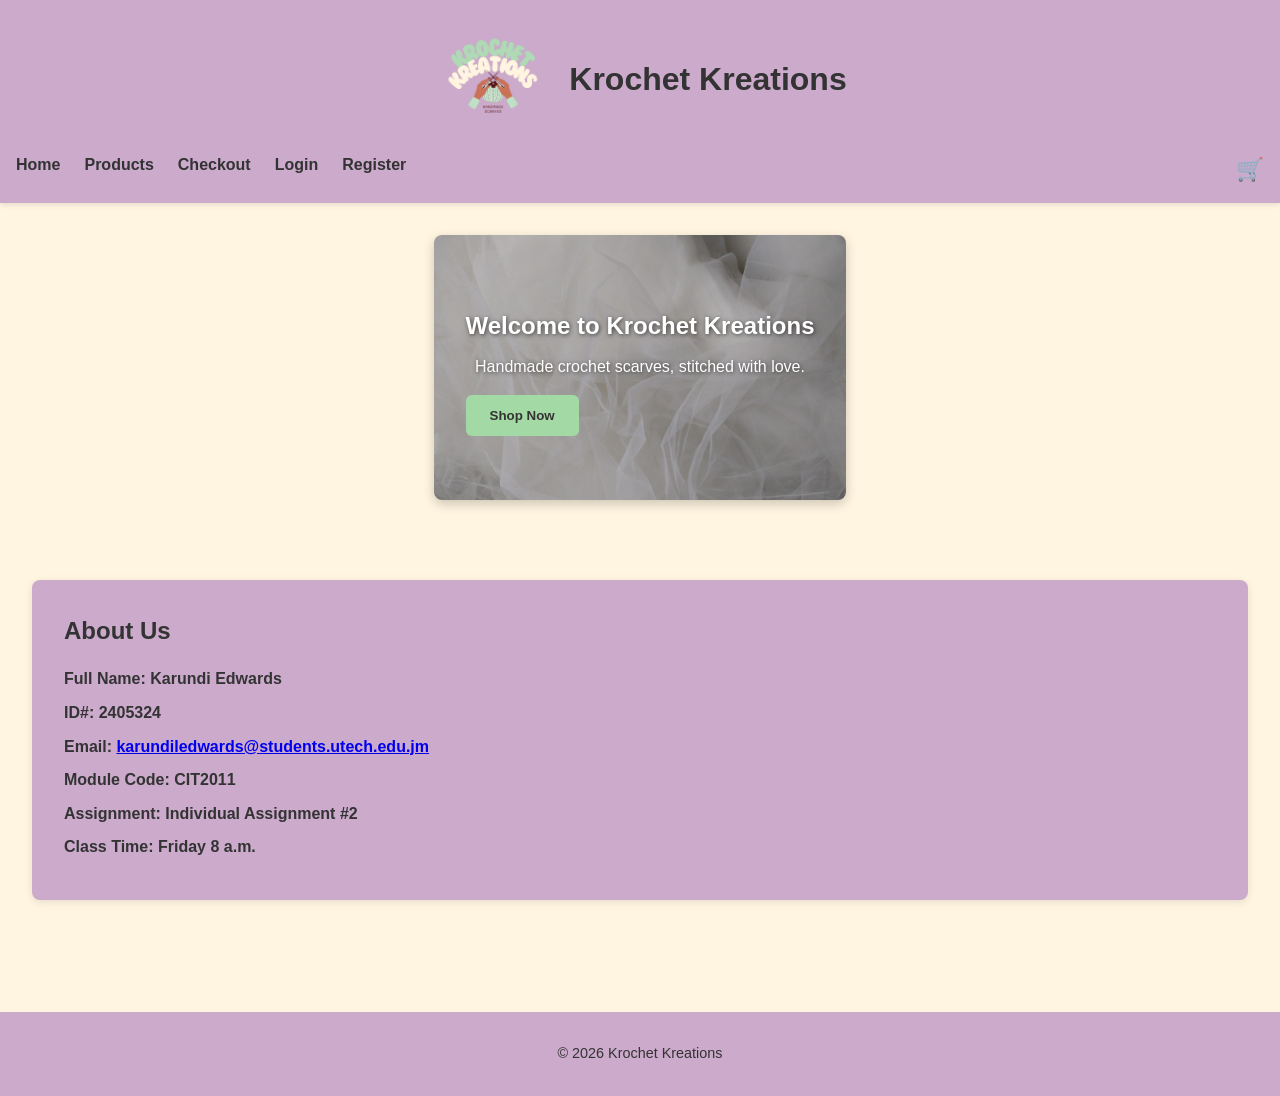
==== index.html @ e87510be "Rename Codes/index.html to index.html" ====
<!DOCTYPE html>
<html lang="en">
<head>
  <meta charset="UTF-8">
  <meta name="viewport" content="width=device-width, initial-scale=1.0">
  <title>Krochet Kreations - Home</title>
  <!-- Go up one folder to reach style.css -->
  <link rel="stylesheet" href="../style.css">
</head>
<body>
  <header>
    <div class="logo-container">
      <a href="index.html">
        <!-- Assets is outside Codes, so go up one folder -->
        <img src="../Assets/sitelogo.jpg" alt="Krochet Kreations Logo" class="logo">
      </a>
      <h1>Krochet Kreations</h1>
    </div>
    <nav>
      <ul>
        <li><a href="index.html">Home</a></li>
        <li><a href="products.html">Products</a></li>
        <li><a href="checkout.html">Checkout</a></li>
        <li><a href="login.html">Login</a></li>
        <li><a href="register.html">Register</a></li>

        <li class="cart-link">
          <a href="cart.html">🛒</a>
        </li>
      </ul>
    </nav>
  </header>

  <main>
    <!-- Hero Section -->
    <section class="hero">
      <h2>Welcome to Krochet Kreations</h2>
      <p>Handmade crochet scarves, stitched with love.</p>
      <button onclick="window.location.href='products.html'">Shop Now</button>
    </section>

    <!-- About Us Section -->
    <section class="about">
      <h2>About Us</h2>
      <p><strong>Full Name:</strong> Karundi Edwards</p>
      <p><strong>ID#:</strong> 2405324</p>
      <p><strong>Email:</strong> 
        <a href="mailto:karundiledwards@students.utech.edu.jm">
          karundiledwards@students.utech.edu.jm
        </a>
      </p>
      <p><strong>Module Code:</strong> CIT2011</p>
      <p><strong>Assignment:</strong> Individual Assignment #2</p>
      <p><strong>Class Time:</strong> Friday 8 a.m.</p>
    </section>
  </main>

  <footer>
    <p>&copy; 2026 Krochet Kreations</p>
  </footer>

  <!-- Go up one folder to reach script.js -->
  <script src="../script.js"></script>
</body>
</html>
---- style.css ----
/* IA#2 CSS - Crochet Charm Website */

/* --- VARIABLES & BASE STYLES --- */
:root {
  --primary-color: #CBAACB;   /* Lavender */
  --secondary-color: #A3D9A5; /* Mint */
  --accent-color: #FFF5E1;    /* Cream */
  --dark-color: #333;
  --light-color: #fff;
  --font-family: 'Poppins', sans-serif;
}

body {
  font-family: var(--font-family);
  margin: 0;
  padding: 0;
  background-color: var(--accent-color);
  color: var(--dark-color);
  line-height: 1.6;
}

/* --- HEADER & NAVIGATION --- */
header {
  background-color: var(--primary-color);
  padding: 1rem;
  box-shadow: 0 2px 5px rgba(0,0,0,0.1);
}

.logo-container {
  display: flex;
  align-items: center;
  justify-content: center;
  gap: 1rem;
}

.logo {
  height: 120px;
  width: auto;
  border-radius: 6px;
}

/* Navigation layout */
nav ul {
  list-style: none;
  display: flex;
  justify-content: center;
  gap: 1.5rem;
  padding: 0;
  margin: 0.5rem 0 0;
}

nav a {
  text-decoration: none;
  color: var(--dark-color);
  font-weight: bold;
  transition: color 0.3s ease;
}

nav a:hover {
  color: var(--secondary-color);
}

nav ul .cart-link {
  margin-left: auto;
}

nav ul .cart-link a {
  font-size: 1.4rem; 
  text-decoration: none;
}

/* --- HERO SECTION --- */
.hero {
  background-image: url("../Assets/meshbackground.jpg");
  background-size: cover;
  background-position: center;
  color: var(--light-color);
  text-align: center;
  padding: 4rem 2rem;
  border-radius: 8px;
  box-shadow: 0 4px 12px rgba(0,0,0,0.2);
  margin-bottom: 3rem; /* space below hero */
}

.hero h2, .hero p {
  margin: 0.5rem 0;
  text-shadow: 1px 1px 4px rgba(0,0,0,0.6);
}

.hero button {
  margin-top: 1rem;
  background: var(--secondary-color);
  color: var(--dark-color);
  border: none;
  padding: 0.8rem 1.5rem;
  border-radius: 6px;
  font-weight: bold;
  cursor: pointer;
  transition: background 0.3s ease;
}

.hero button:hover {
  background: var(--primary-color);
}

/* --- ABOUT US SECTION --- */
.about {
  background: var(--primary-color);
  color: var(--dark-color);
  padding: 2rem;
  border-radius: 8px;
  box-shadow: 0 2px 8px rgba(0,0,0,0.1);
  width: 100%;
  margin-bottom: 3rem; /* space below about section */
}

.about h2 {
  margin-top: 0;
  margin-bottom: 1rem;
}

.about p {
  margin: 0.5rem 0;
  font-weight: bold;
}

/* --- PRODUCT GRID --- */
main {
  padding: 2rem;
  display: grid;                         /* switch to grid layout */
  grid-template-columns: repeat(3, 1fr); /* 3 equal columns */
  gap: 2rem;                             /* spacing between items */
}

.product {
  border: 1px solid #ddd;
  padding: 1rem;
  text-align: center;
  background-color: var(--light-color);
  border-radius: 8px;
  box-shadow: 0 2px 8px rgba(0,0,0,0.05);
  transition: transform 0.3s ease, box-shadow 0.3s ease;
}

.product:hover {
  transform: translateY(-5px);
  box-shadow: 0 4px 12px rgba(0,0,0,0.1);
}

.product img {
  max-width: 200px;
  border-radius: 8px;
  margin-bottom: 1rem;
}

/* Flexbox layout for products */
main {
  display: flex;
  flex-wrap: wrap;
  justify-content: space-around;
}

/* --- CART TABLE --- */
#cartTable {
  width: 100%;
  border-collapse: collapse;
  margin-top: 1rem;
  background-color: var(--light-color);
  border-radius: 6px;
  overflow: hidden;
}

#cartTable th {
  background-color: var(--primary-color);
  color: var(--dark-color);
  padding: 0.7rem;
}

#cartTable td {
  border: 1px solid #ccc;
  padding: 0.7rem;
  text-align: center;
}

#cartTable tfoot td {
  font-weight: bold;
  background-color: var(--secondary-color);
  color: var(--dark-color);
}

/* Empty cart placeholder row */
#cartBody td {
  font-style: italic;
  color: #666;
}

/* --- CART ACTION BUTTONS --- */
.cart-actions {
  display: flex;
  justify-content: center;
  gap: 1rem;
  margin-top: 1.5rem;
}

.cart-actions button {
  flex: 0 0 auto;
  padding: 0.7rem 1.2rem;
  border-radius: 6px;
  background: var(--secondary-color);
  color: var(--dark-color);
  font-weight: bold;
  cursor: pointer;
  transition: background 0.3s ease;
}

.cart-actions button:hover {
  background: var(--primary-color);
}

/* --- FORMS (Login/Register/Checkout) --- */
form {
  display: flex;
  flex-direction: column;
  gap: 1rem;
  max-width: 600px;
  margin: 2rem auto;
  padding: 1.5rem;
  background-color: var(--light-color);
  border-radius: 8px;
  box-shadow: 0 2px 8px rgba(0,0,0,0.05);
  border: 1px solid #ccc;
}

.row {
  display: flex;
  gap: 1rem;
  margin-bottom: 1rem;
}

.field {
  display: flex;
  flex-direction: column;
  flex: 1;
}

label {
  margin-bottom: 0.3rem;
  font-weight: bold;
  font-size: 0.9rem;
  color: var(--dark-color);
}

input, select, textarea {
  flex: 1;
  padding: 0.6rem;
  border: 1px solid #aaa;
  border-radius: 6px;
  font-family: var(--font-family);
  transition: border-color 0.3s ease;
}

input:focus, select:focus, textarea:focus {
  border-color: var(--primary-color);
  outline: none;
}

textarea {
  min-height: 60px;
  resize: vertical;
}

.buttons {
  display: flex;
  gap: 1rem;
  margin-top: 1rem;
}

button {
  flex: 1;
  display: flex;
  align-items: center;
  justify-content: center;
  gap: 0.5rem;
  background: var(--secondary-color);
  color: var(--dark-color);
  border: none;
  padding: 0.7rem;
  cursor: pointer;
  transition: background 0.3s ease;
  border-radius: 6px;
  font-weight: bold;
}

button:hover {
  background: var(--primary-color);
}

.material-icons {
  font-size: 20px;
}

/* --- FOOTER --- */
footer {
  background-color: var(--primary-color);
  text-align: center;
  padding: 1rem;
  margin-top: 2rem;
  font-size: 0.9rem;
}

/* --- RESPONSIVE DESIGN --- */
@media (max-width: 600px) {
  nav ul {
    flex-direction: column;
    align-items: center;
  }

  main {
    flex-direction: column;
    align-items: center;
  }

  .product {
    max-width: 90%;
  }

  .row {
    flex-direction: column;
  }
}
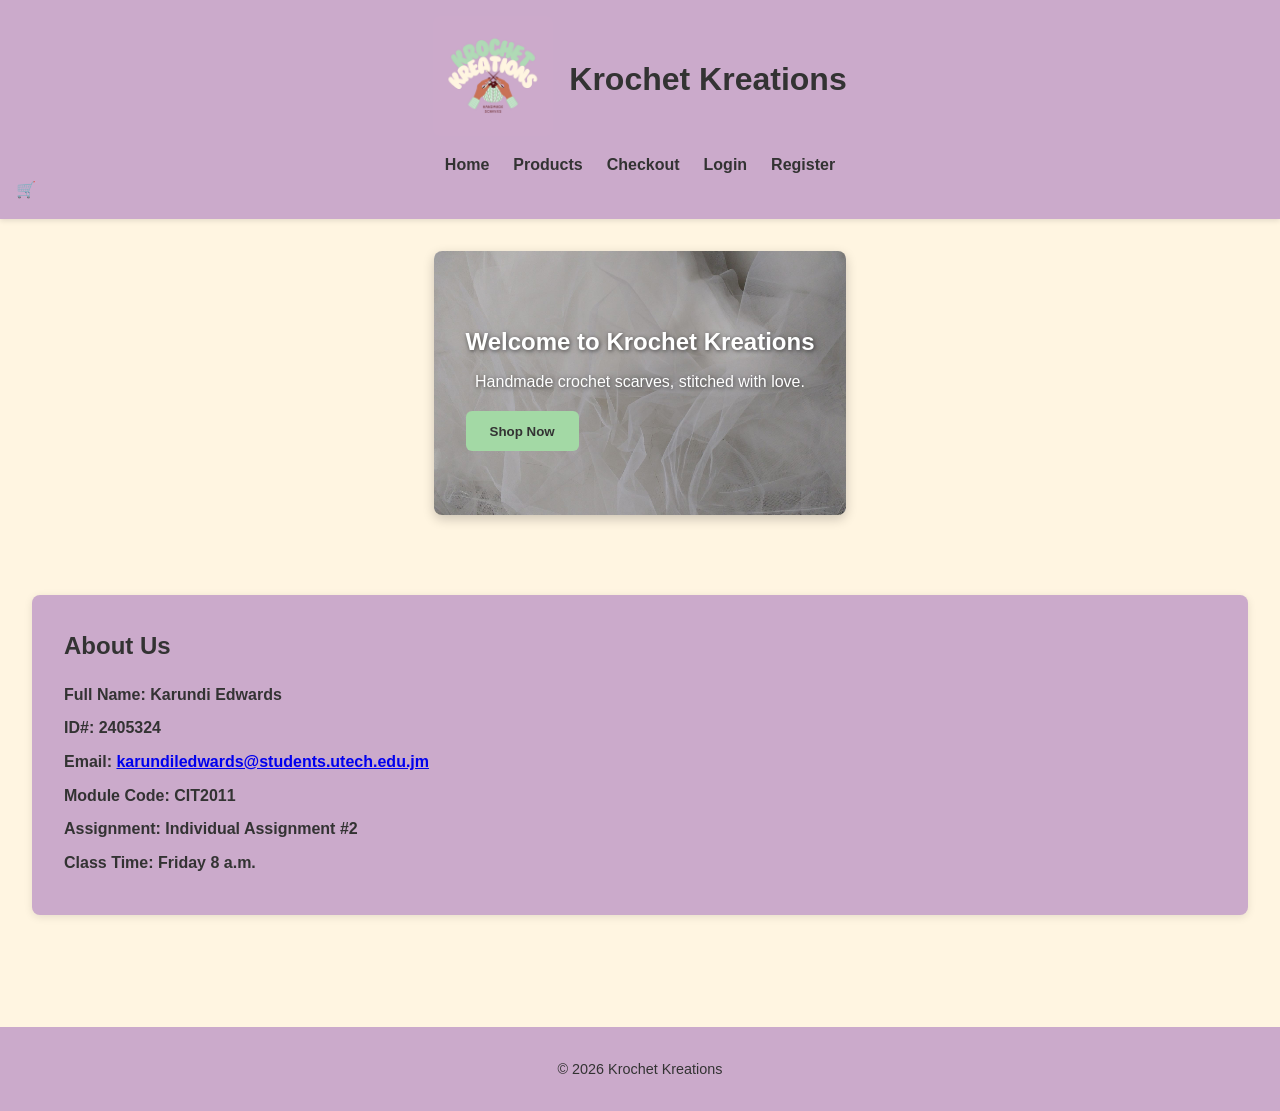
==== commit a9a75c2e: "Fix HTML structure and update cart link" ====
--- a/index.html
+++ b/index.html
@@ -5,7 +5,7 @@
   <meta name="viewport" content="width=device-width, initial-scale=1.0">
   <title>Krochet Kreations - Home</title>
   <!-- Go up one folder to reach style.css -->
-  <link rel="stylesheet" href="../style.css">
+  <link rel="stylesheet" href="style.css">
 </head>
 <body>
   <header>
@@ -19,15 +19,14 @@
     <nav>
       <ul>
         <li><a href="index.html">Home</a></li>
-        <li><a href="products.html">Products</a></li>
-        <li><a href="checkout.html">Checkout</a></li>
-        <li><a href="login.html">Login</a></li>
-        <li><a href="register.html">Register</a></li>
-
-        <li class="cart-link">
-          <a href="cart.html">🛒</a>
-        </li>
+       <li><a href="Codes/products.html">Products</a></li>
+        <li><a href="Codes/checkout.html">Checkout</a></li>
+        <li><a href="Codes/login.html">Login</a></li>
+        <li><a href="Codes/register.html">Register</a></li>
       </ul>
+      <div class="cart-link">
+        <a href="Codes/cart.html">🛒</a>
+      </div>
     </nav>
   </header>
 
--- a/style.css
+++ b/style.css
@@ -9,7 +9,6 @@
   --light-color: #fff;
   --font-family: 'Poppins', sans-serif;
 }
-
 body {
   font-family: var(--font-family);
   margin: 0;
@@ -68,8 +67,6 @@
   font-size: 1.4rem; 
   text-decoration: none;
 }
-
-/* --- HERO SECTION --- */
 .hero {
   background-image: url("../Assets/meshbackground.jpg");
   background-size: cover;
@@ -124,12 +121,18 @@
   font-weight: bold;
 }
 
+.collection-title {
+  text-align: center;
+  font-size: 2rem;
+  margin-bottom: 2rem;
+  font-weight: bold;
+}
 /* --- PRODUCT GRID --- */
 main {
   padding: 2rem;
-  display: grid;                         /* switch to grid layout */
-  grid-template-columns: repeat(3, 1fr); /* 3 equal columns */
-  gap: 2rem;                             /* spacing between items */
+  display: grid;
+  grid-template-columns: repeat(3, 1fr);
+  gap: 2rem;
 }
 
 .product {
@@ -151,6 +154,23 @@
   max-width: 200px;
   border-radius: 8px;
   margin-bottom: 1rem;
+}
+
+.product button {
+  display: block;
+  margin: 1rem auto 0 auto;
+  background: var(--secondary-color);
+  color: var(--dark-color);
+  border: none;
+  padding: 0.7rem 1.2rem;
+  border-radius: 6px;
+  font-weight: bold;
+  cursor: pointer;
+  transition: background 0.3s ease;
+}
+
+.product button:hover {
+  background: var(--primary-color);
 }
 
 /* Flexbox layout for products */
@@ -327,4 +347,4 @@
   .row {
     flex-direction: column;
   }
-}+}
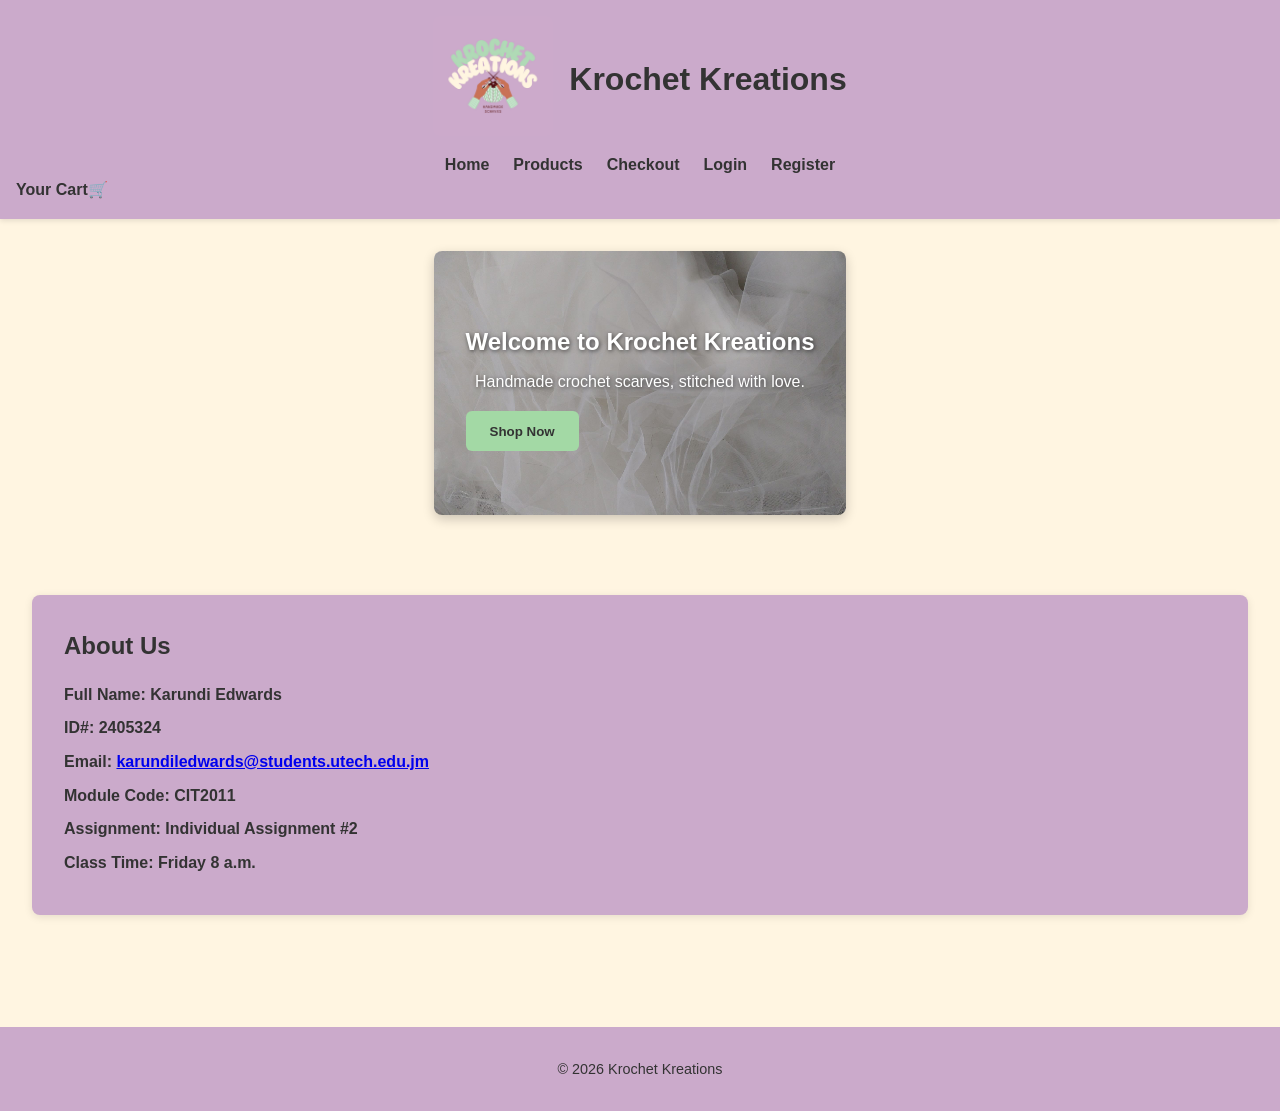
==== commit 33ddd26b: "Update footer cart link text to 'Your Cart'" ====
--- a/index.html
+++ b/index.html
@@ -25,7 +25,7 @@
         <li><a href="Codes/register.html">Register</a></li>
       </ul>
       <div class="cart-link">
-        <a href="Codes/cart.html">🛒</a>
+        <a href="Codes/cart.html">Your Cart🛒</a>
       </div>
     </nav>
   </header>
